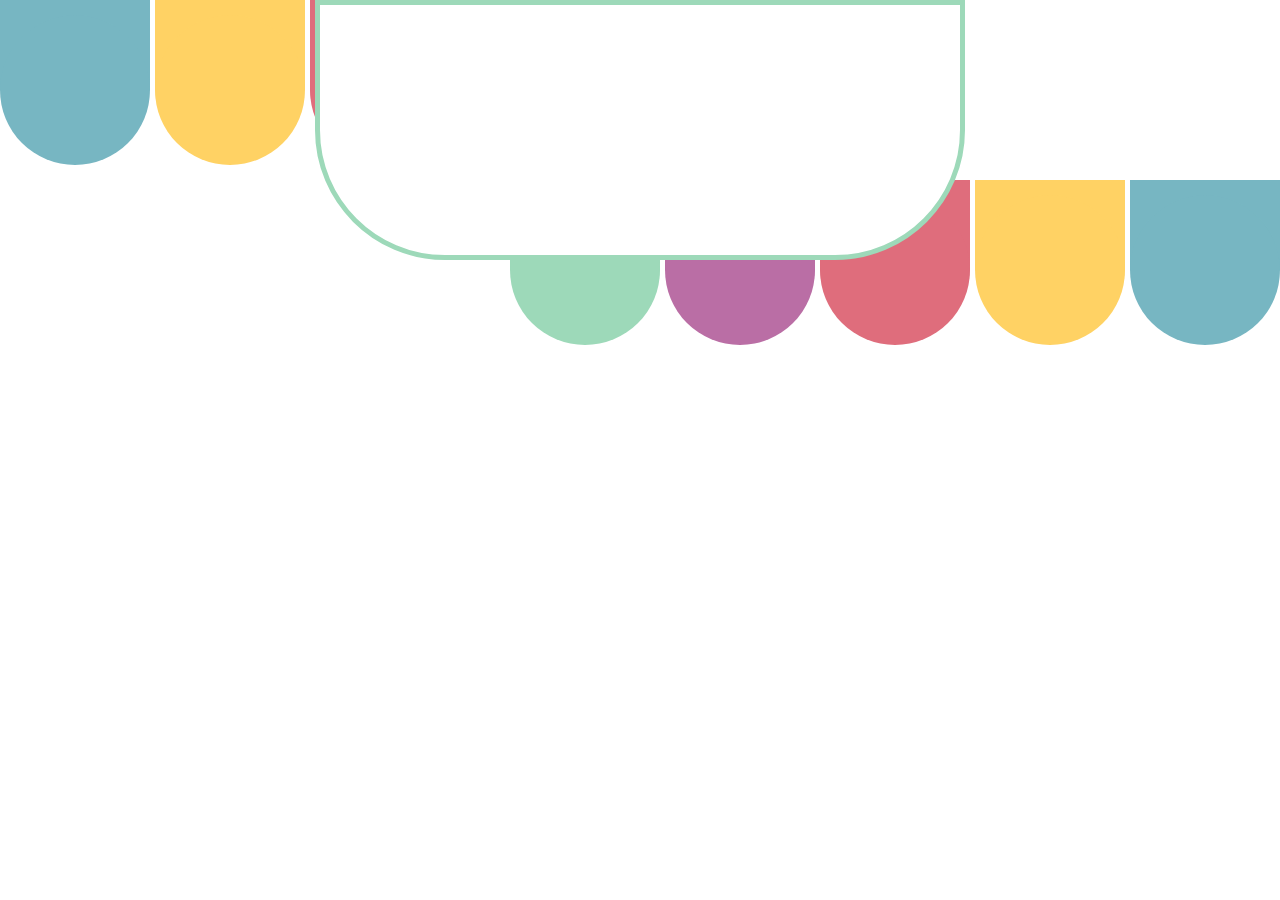
==== index.html @ 14388cc5 "header" ====
<!DOCTYPE html>
<html lang="en">
<head>
    <meta charset="UTF-8" />
    <meta name="viewport" content="width=device-width, initial-scale=1.0" />
    <title>Speciale 2nd Anniversary Fanzine</title>
    <meta name="description" content="A celebratory fanzine website for Speciale's second anniversary." />
    <link rel="stylesheet" href="style.css" />
    <link href="https://cdn.jsdelivr.net/npm/bootstrap@5.3.8/dist/css/bootstrap.min.css" rel="stylesheet" integrity="sha384-sRIl4kxILFvY47J16cr9ZwB07vP4J8+LH7qKQnuqkuIAvNWLzeN8tE5YBujZqJLB" crossorigin="anonymous">
</head>
<body>
    <header>
        <div class="container-fluid">
        <div class="row position-relative align-items-center"style="height: 180px;">
            <div class="col-auto p-0">
            <svg width="150" height="180">
            <rect width ="150" height = "90" fill = "#77B6C2"/>
            <circle cx = "75" cy ="90" r="75" fill = "#77B6C2"/>
            </svg>
            <svg width="150" height="180">
            <rect width ="150" height = "90" fill = "#FFD264"/>
            <circle cx = "75" cy ="90" r="75" fill = "#FFD264"/>
            </svg>
            <svg width="150" height="180">
            <rect width ="150" height = "90" fill = "#DF6D7C"/>
            <circle cx = "75" cy ="90" r="75" fill = "#DF6D7C"/>
            </svg>
            <svg width="150" height="180">
            <rect width ="150" height = "90" fill = "#BA6EA5"/>
            <circle cx = "75" cy ="90" r="75" fill = "#BA6EA5"/>
            </svg>
            <svg width="150" height="180">
            <rect width ="150" height = "90" fill = "#9DD9B9"/>
            <circle cx = "75" cy ="90" r="75" fill = "#9DD9B9"/>
            </svg>
        </div>
        <div class ="position-absolute top-0 start-50 translate-middle-x col-auto">
            <svg width="650" height="260" viewBox="0 0 650 260" fill="none" xmlns="http://www.w3.org/2000/svg">
            <path d="M647.5 2.5V130C647.5 200.416 590.416 257.5 520 257.5H130C59.5837 257.5 2.5 200.416 2.5 130V2.5H647.5Z" fill="white"/>
            <path d="M647.5 2.5V130C647.5 200.416 590.416 257.5 520 257.5H130C59.5837 257.5 2.5 200.416 2.5 130V2.5H647.5Z" stroke="#9DD9B9" stroke-width="5"/>
            </svg>
        </div>
        <div class="col-auto p-0 ms-auto">
            <svg width="150" height="180">
            <rect width ="150" height = "90" fill = "#9DD9B9"/>
            <circle cx = "75" cy ="90" r="75" fill = "#9DD9B9"/>
            </svg>
            <svg width="150" height="180">
            <rect width ="150" height = "90" fill = "#BA6EA5"/>
            <circle cx = "75" cy ="90" r="75" fill = "#BA6EA5"/>
            </svg>
            <svg width="150" height="180">
            <rect width ="150" height = "90" fill = "#DF6D7C"/>
            <circle cx = "75" cy ="90" r="75" fill = "#DF6D7C"/>
            </svg>
            <svg width="150" height="180">
            <rect width ="150" height = "90" fill = "#FFD264"/>
            <circle cx = "75" cy ="90" r="75" fill = "#FFD264"/>
            </svg>
            <svg width="150" height="180">
            <rect width ="150" height = "90" fill = "#77B6C2"/>
            <circle cx = "75" cy ="90" r="75" fill = "#77B6C2"/>
            </svg>
        </div>
        </div>
        
        </div>
        
    </header>
</body>
---- style.css ----
/* UNIVERSAL ---------------------------------------------------------------- */

html {
	min-height: 100% !important;
}
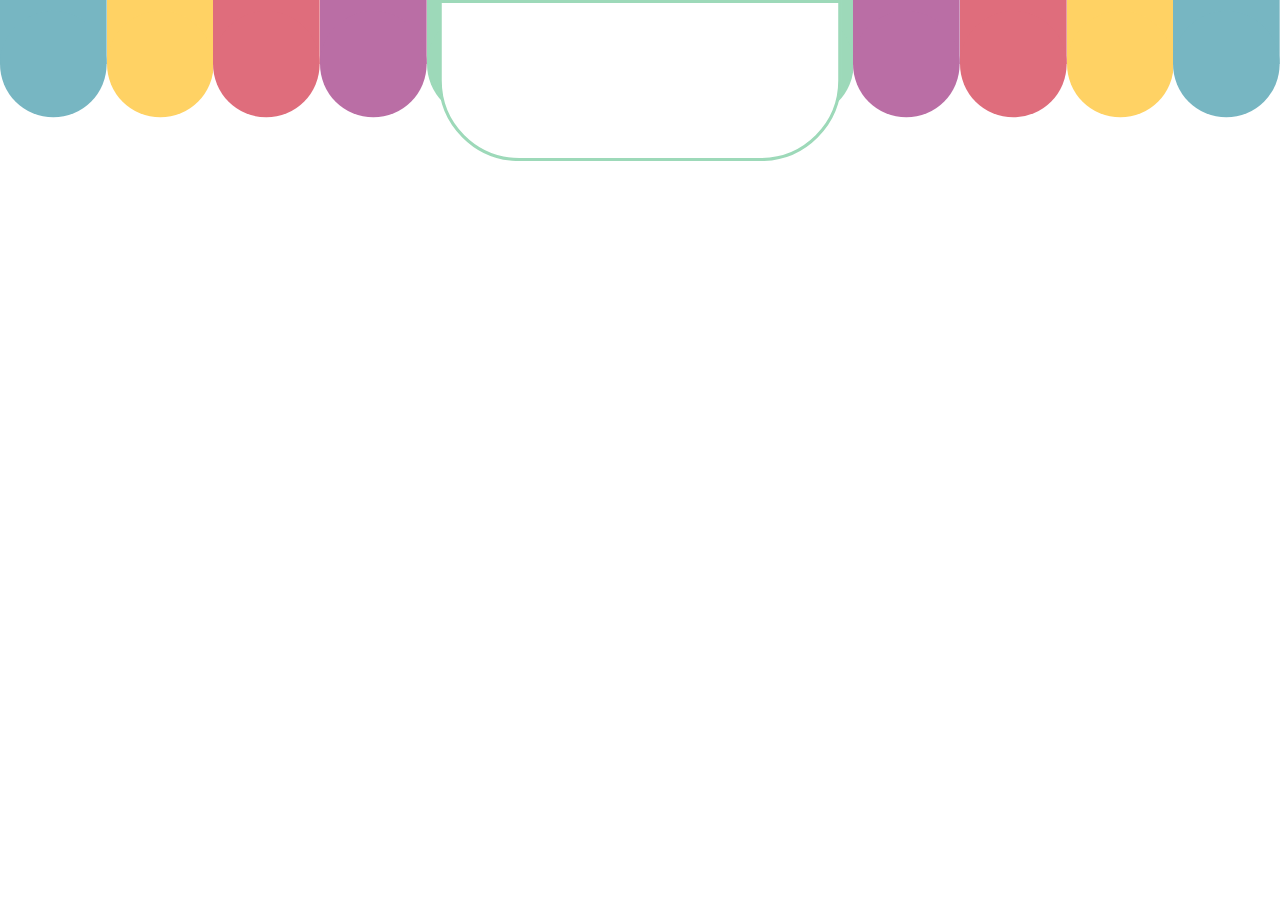
==== commit a40558f0: "header is now dynamic" ====
--- a/index.html
+++ b/index.html
@@ -1,70 +1,78 @@
 <!DOCTYPE html>
 <html lang="en">
+
 <head>
     <meta charset="UTF-8" />
     <meta name="viewport" content="width=device-width, initial-scale=1.0" />
     <title>Speciale 2nd Anniversary Fanzine</title>
     <meta name="description" content="A celebratory fanzine website for Speciale's second anniversary." />
     <link rel="stylesheet" href="style.css" />
-    <link href="https://cdn.jsdelivr.net/npm/bootstrap@5.3.8/dist/css/bootstrap.min.css" rel="stylesheet" integrity="sha384-sRIl4kxILFvY47J16cr9ZwB07vP4J8+LH7qKQnuqkuIAvNWLzeN8tE5YBujZqJLB" crossorigin="anonymous">
+    <link href="https://cdn.jsdelivr.net/npm/bootstrap@5.3.8/dist/css/bootstrap.min.css" rel="stylesheet"
+        integrity="sha384-sRIl4kxILFvY47J16cr9ZwB07vP4J8+LH7qKQnuqkuIAvNWLzeN8tE5YBujZqJLB" crossorigin="anonymous">
 </head>
+
 <body>
     <header>
         <div class="container-fluid">
-        <div class="row position-relative align-items-center"style="height: 180px;">
-            <div class="col-auto p-0">
-            <svg width="150" height="180">
-            <rect width ="150" height = "90" fill = "#77B6C2"/>
-            <circle cx = "75" cy ="90" r="75" fill = "#77B6C2"/>
-            </svg>
-            <svg width="150" height="180">
-            <rect width ="150" height = "90" fill = "#FFD264"/>
-            <circle cx = "75" cy ="90" r="75" fill = "#FFD264"/>
-            </svg>
-            <svg width="150" height="180">
-            <rect width ="150" height = "90" fill = "#DF6D7C"/>
-            <circle cx = "75" cy ="90" r="75" fill = "#DF6D7C"/>
-            </svg>
-            <svg width="150" height="180">
-            <rect width ="150" height = "90" fill = "#BA6EA5"/>
-            <circle cx = "75" cy ="90" r="75" fill = "#BA6EA5"/>
-            </svg>
-            <svg width="150" height="180">
-            <rect width ="150" height = "90" fill = "#9DD9B9"/>
-            <circle cx = "75" cy ="90" r="75" fill = "#9DD9B9"/>
-            </svg>
+            <div class="row position-relative align-items-center top-0" style="height: auto;">
+                <div class="col-5 p-0 d-flex">
+                    <svg viewBox="0 0 150 180" style="width: 20%; height: auto;">
+                        <rect width="100%" height="90" fill="#77B6C2" />
+                        <circle cx="75" cy="90" r="75" fill="#77B6C2" />
+                    </svg>
+                    <svg viewBox="0 0 150 180" style="width: 20%; height: auto;">
+                        <rect width="100%" height="90" fill="#FFD264" />
+                        <circle cx="75" cy="90" r="75" fill="#FFD264" />
+                    </svg>
+                    <svg viewBox="0 0 150 180" style="width: 20%; height: auto;">
+                        <rect width="100%" height="90" fill="#DF6D7C" />
+                        <circle cx="75" cy="90" r="75" fill="#DF6D7C" />
+                    </svg>
+                    <svg viewBox="0 0 150 180" style="width: 20%; height: auto;">
+                        <rect width="100%" height="90" fill="#BA6EA5" />
+                        <circle cx="75" cy="90" r="75" fill="#BA6EA5" />
+                    </svg>
+                    <svg viewBox="0 0 150 180" style="width: 20%; height: auto;">
+                        <rect width="100%" height="90" fill="#9DD9B9" />
+                        <circle cx="75" cy="90" r="75" fill="#9DD9B9" />
+                    </svg>
+                </div>
+                <div class="position-absolute top-0 start-50 translate-middle-x col-4">
+                    <svg width="100%" height="auto;" viewBox="0 0 650 260" fill="none"
+                        xmlns="http://www.w3.org/2000/svg">
+                        <path
+                            d="M647.5 2.5V130C647.5 200.416 590.416 257.5 520 257.5H130C59.5837 257.5 2.5 200.416 2.5 130V2.5H647.5Z"
+                            fill="white" />
+                        <path
+                            d="M647.5 2.5V130C647.5 200.416 590.416 257.5 520 257.5H130C59.5837 257.5 2.5 200.416 2.5 130V2.5H647.5Z"
+                            stroke="#9DD9B9" stroke-width="5" />
+                    </svg>
+                </div>
+                <div class="col-5 p-0 d-flex ms-auto">
+                    <svg viewBox="0 0 150 180" style="width: 20%; height: auto;">
+                        <rect width="100%" height="90" fill="#9DD9B9" />
+                        <circle cx="75" cy="90" r="75" fill="#9DD9B9" />
+                    </svg>
+                    <svg viewBox="0 0 150 180" style="width: 20%; height: auto;">
+                        <rect width="100%" height="90" fill="#BA6EA5" />
+                        <circle cx="75" cy="90" r="75" fill="#BA6EA5" />
+                    </svg>
+                    <svg viewBox="0 0 150 180" style="width: 20%; height: auto;">
+                        <rect width="100%" height="90" fill="#DF6D7C" />
+                        <circle cx="75" cy="90" r="75" fill="#DF6D7C" />
+                    </svg>
+                    <svg viewBox="0 0 150 180" style="width: 20%; height: auto;">
+                        <rect width="100%" height="90" fill="#FFD264" />
+                        <circle cx="75" cy="90" r="75" fill="#FFD264" />
+                    </svg>
+                    <svg viewBox="0 0 150 180" style="width: 20%; height: auto;">
+                        <rect width="100%" height="90" fill="#77B6C2" />
+                        <circle cx="75" cy="90" r="75" fill="#77B6C2" />
+                    </svg>
+                </div>
+            </div>
+
         </div>
-        <div class ="position-absolute top-0 start-50 translate-middle-x col-auto">
-            <svg width="650" height="260" viewBox="0 0 650 260" fill="none" xmlns="http://www.w3.org/2000/svg">
-            <path d="M647.5 2.5V130C647.5 200.416 590.416 257.5 520 257.5H130C59.5837 257.5 2.5 200.416 2.5 130V2.5H647.5Z" fill="white"/>
-            <path d="M647.5 2.5V130C647.5 200.416 590.416 257.5 520 257.5H130C59.5837 257.5 2.5 200.416 2.5 130V2.5H647.5Z" stroke="#9DD9B9" stroke-width="5"/>
-            </svg>
-        </div>
-        <div class="col-auto p-0 ms-auto">
-            <svg width="150" height="180">
-            <rect width ="150" height = "90" fill = "#9DD9B9"/>
-            <circle cx = "75" cy ="90" r="75" fill = "#9DD9B9"/>
-            </svg>
-            <svg width="150" height="180">
-            <rect width ="150" height = "90" fill = "#BA6EA5"/>
-            <circle cx = "75" cy ="90" r="75" fill = "#BA6EA5"/>
-            </svg>
-            <svg width="150" height="180">
-            <rect width ="150" height = "90" fill = "#DF6D7C"/>
-            <circle cx = "75" cy ="90" r="75" fill = "#DF6D7C"/>
-            </svg>
-            <svg width="150" height="180">
-            <rect width ="150" height = "90" fill = "#FFD264"/>
-            <circle cx = "75" cy ="90" r="75" fill = "#FFD264"/>
-            </svg>
-            <svg width="150" height="180">
-            <rect width ="150" height = "90" fill = "#77B6C2"/>
-            <circle cx = "75" cy ="90" r="75" fill = "#77B6C2"/>
-            </svg>
-        </div>
-        </div>
-        
-        </div>
-        
+
     </header>
 </body>
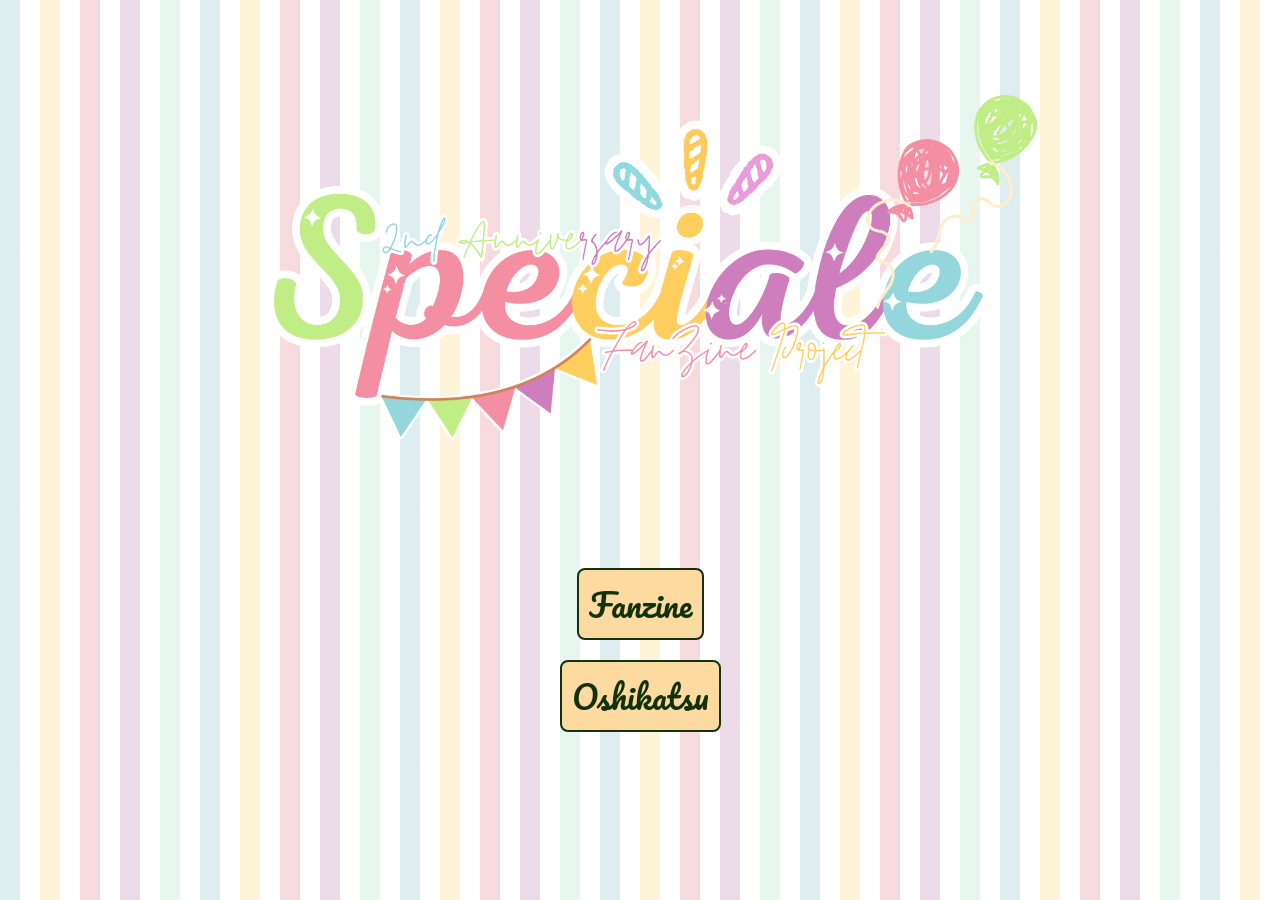
==== commit 6fabf3a3: "Added base frontpage with link to fanzine and oshikatsu" ====
--- a/index.html
+++ b/index.html
@@ -9,70 +9,20 @@
     <link rel="stylesheet" href="style.css" />
     <link href="https://cdn.jsdelivr.net/npm/bootstrap@5.3.8/dist/css/bootstrap.min.css" rel="stylesheet"
         integrity="sha384-sRIl4kxILFvY47J16cr9ZwB07vP4J8+LH7qKQnuqkuIAvNWLzeN8tE5YBujZqJLB" crossorigin="anonymous">
+    <link rel="preconnect" href="https://fonts.googleapis.com">
+    <link rel="preconnect" href="https://fonts.gstatic.com" crossorigin>
+    <link href="https://fonts.googleapis.com/css2?family=Pacifico&family=Quicksand:wght@300..700&display=swap"
+        rel="stylesheet">
 </head>
 
 <body>
-    <header>
-        <div class="container-fluid">
-            <div class="row position-relative align-items-center top-0" style="height: auto;">
-                <div class="col-5 p-0 d-flex">
-                    <svg viewBox="0 0 150 180" style="width: 20%; height: auto;">
-                        <rect width="100%" height="90" fill="#77B6C2" />
-                        <circle cx="75" cy="90" r="75" fill="#77B6C2" />
-                    </svg>
-                    <svg viewBox="0 0 150 180" style="width: 20%; height: auto;">
-                        <rect width="100%" height="90" fill="#FFD264" />
-                        <circle cx="75" cy="90" r="75" fill="#FFD264" />
-                    </svg>
-                    <svg viewBox="0 0 150 180" style="width: 20%; height: auto;">
-                        <rect width="100%" height="90" fill="#DF6D7C" />
-                        <circle cx="75" cy="90" r="75" fill="#DF6D7C" />
-                    </svg>
-                    <svg viewBox="0 0 150 180" style="width: 20%; height: auto;">
-                        <rect width="100%" height="90" fill="#BA6EA5" />
-                        <circle cx="75" cy="90" r="75" fill="#BA6EA5" />
-                    </svg>
-                    <svg viewBox="0 0 150 180" style="width: 20%; height: auto;">
-                        <rect width="100%" height="90" fill="#9DD9B9" />
-                        <circle cx="75" cy="90" r="75" fill="#9DD9B9" />
-                    </svg>
-                </div>
-                <div class="position-absolute top-0 start-50 translate-middle-x col-4">
-                    <svg width="100%" height="auto;" viewBox="0 0 650 260" fill="none"
-                        xmlns="http://www.w3.org/2000/svg">
-                        <path
-                            d="M647.5 2.5V130C647.5 200.416 590.416 257.5 520 257.5H130C59.5837 257.5 2.5 200.416 2.5 130V2.5H647.5Z"
-                            fill="white" />
-                        <path
-                            d="M647.5 2.5V130C647.5 200.416 590.416 257.5 520 257.5H130C59.5837 257.5 2.5 200.416 2.5 130V2.5H647.5Z"
-                            stroke="#9DD9B9" stroke-width="5" />
-                    </svg>
-                </div>
-                <div class="col-5 p-0 d-flex ms-auto">
-                    <svg viewBox="0 0 150 180" style="width: 20%; height: auto;">
-                        <rect width="100%" height="90" fill="#9DD9B9" />
-                        <circle cx="75" cy="90" r="75" fill="#9DD9B9" />
-                    </svg>
-                    <svg viewBox="0 0 150 180" style="width: 20%; height: auto;">
-                        <rect width="100%" height="90" fill="#BA6EA5" />
-                        <circle cx="75" cy="90" r="75" fill="#BA6EA5" />
-                    </svg>
-                    <svg viewBox="0 0 150 180" style="width: 20%; height: auto;">
-                        <rect width="100%" height="90" fill="#DF6D7C" />
-                        <circle cx="75" cy="90" r="75" fill="#DF6D7C" />
-                    </svg>
-                    <svg viewBox="0 0 150 180" style="width: 20%; height: auto;">
-                        <rect width="100%" height="90" fill="#FFD264" />
-                        <circle cx="75" cy="90" r="75" fill="#FFD264" />
-                    </svg>
-                    <svg viewBox="0 0 150 180" style="width: 20%; height: auto;">
-                        <rect width="100%" height="90" fill="#77B6C2" />
-                        <circle cx="75" cy="90" r="75" fill="#77B6C2" />
-                    </svg>
-                </div>
-            </div>
-
+    <div class=" container">
+        <div class='row'>
+            <img src='assets\Logo.png' style="  max-width: 100%;">
         </div>
-
-    </header>
+        <div class='row menu-btn'>
+            <a href="test.html"><button type="button">Fanzine</button></a>
+            <a href="oshikatsu.html"><button type="button">Oshikatsu</button></a>
+        </div>
+    </div>
 </body>
--- a/style.css
+++ b/style.css
@@ -2,4 +2,112 @@
 
 html {
 	min-height: 100% !important;
+}
+
+body{
+  background: repeating-linear-gradient(
+    90deg,
+    rgba(119, 182, 194, 0.25) 0px 20px,
+    white 20px 40px,
+    rgba(255, 210, 100, 0.25) 40px 60px,
+    white 60px 80px,
+    rgba(223, 109, 124, 0.25) 80px 100px,
+    white 100px 120px,
+    rgba(186, 110, 165, 0.25) 120px 140px,
+    white 140px 160px,
+    rgba(157, 217, 185, 0.25) 160px 180px,
+    white 180px 200px
+  );
+
+}
+p{
+  font-family: "Quicksand";
+  font-weight: 500;
+}
+
+h1{
+    font-family: "Pacifico";
+}
+
+/* LANDING PAGE  ---------------------------------------------------------------- */
+.menu-btn{
+text-align: center
+}
+
+.menu-btn button{
+  font-size:2em;
+  font-family: "Pacifico";
+  margin:10px;
+  background-color: #FDDAA0;
+  color: #12320D;
+  border: 2px solid #12320D;
+  padding:10px;
+  border-radius: 0.25em;
+
+}
+
+
+/* OSHIKATSU ---------------------------------------------------------------- */
+
+p.caption {
+  color: #FFFFFF
+}
+
+p.name{
+  color: #FFFFFF;
+  text-align: right;
+  font-family: "Pacifico";
+  font-size: 18px;
+  margin-bottom: 0px;
+}
+
+.oshi-container{
+  margin-top: 3em
+}
+
+.oshi-card{
+  border-radius: 10px;
+  margin:1em;
+  padding: 1em;
+}
+
+.soma{
+  background-color: #BA6EA5;
+}
+
+.berry{
+background-color: #DF6D7C
+}
+.tama{
+background-color: #FFD264
+}
+.tora{
+background-color: #77B6C2
+}
+.suzu{
+background-color: #9DD9B9
+}
+
+.soma img {
+  max-width: 100%;
+  aspect-ratio: 1 / 1;
+  object-fit:cover;
+  border-radius: 5px
+}
+
+/* OSHIKATSU ---------------------------------------------------------------- */
+
+.modal-custom{
+  padding:1em;
+}
+
+.heading-box{
+width:100%;
+height: auto;
+}
+
+.heading{
+  color: #9DD9B9;
+  text-align: center;
+  font-size: 6em;
 }
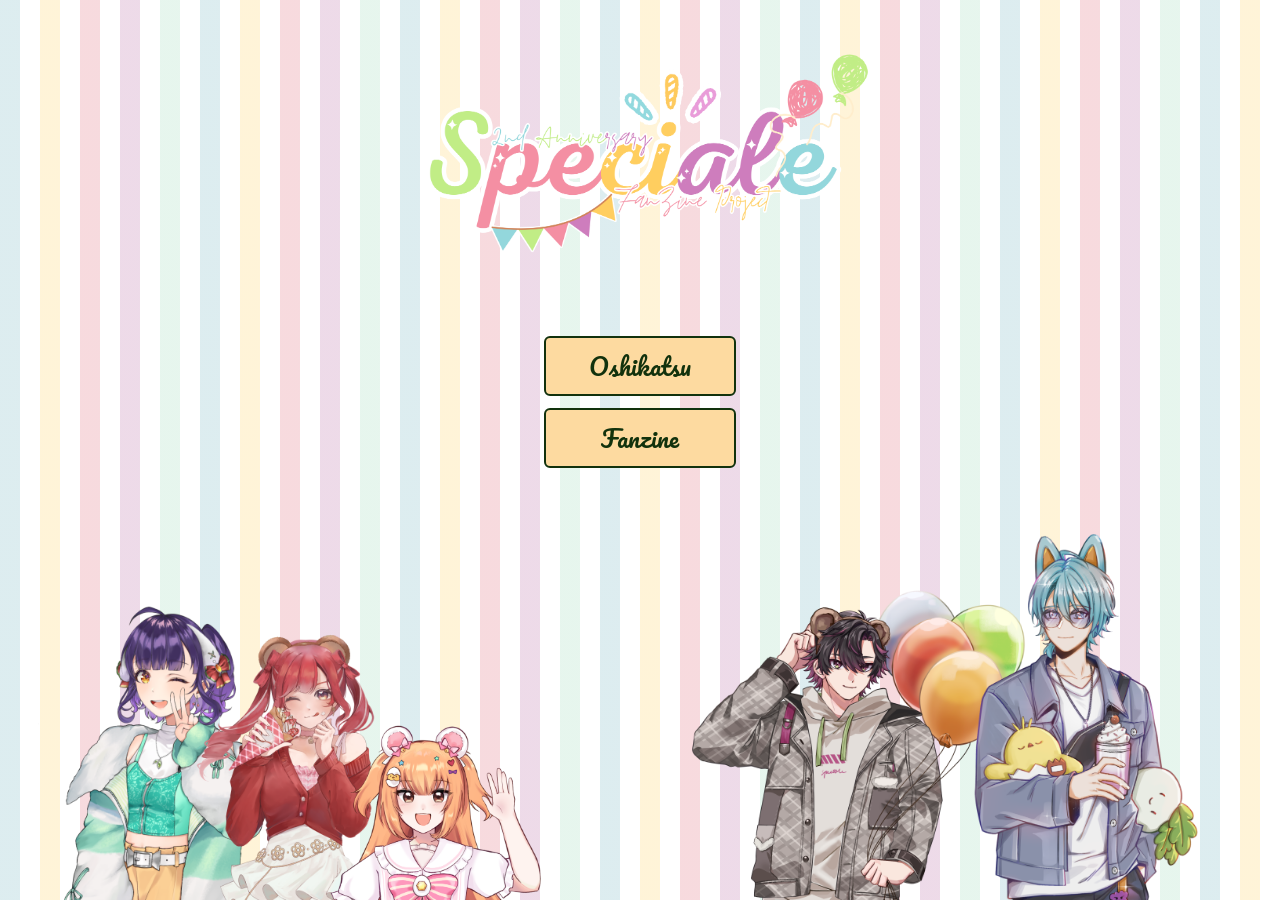
==== commit bd8abb97: "Added fullbody to index" ====
--- a/index.html
+++ b/index.html
@@ -16,13 +16,50 @@
 </head>
 
 <body>
-    <div class=" container">
-        <div class='row'>
-            <img src='assets\Logo.png' style="  max-width: 100%;">
+    <div class="landing-hero">
+        <!-- Left characters -->
+        <div class="characters-left">
+            <img src="assets/Suzuna_Fullbody.png" class="char char-left-1">
+            <img src="assets/Berry_Fullbody.png" class="char char-left-2">
+            <img src="assets/Tamako_Fullbody.png" class="char char-left-3">
         </div>
-        <div class='row menu-btn'>
-            <a href="test.html"><button type="button">Fanzine</button></a>
-            <a href="oshikatsu.html"><button type="button">Oshikatsu</button></a>
+
+        <!-- Center: logo + buttons -->
+        <div class="hero-center">
+            <img src="assets/Logo.png" class="hero-logo">
+            <div class="hero-buttons">
+                <button class="menu-btn-hero">Oshikatsu</button>
+                <button class="menu-btn-hero">Fanzine</button>
+            </div>
+        </div>
+
+        <!-- Right characters -->
+        <div class="characters-right">
+            <img src="assets/Soma_Fullbody.png" class="char char-right-1">
+            <img src="assets/Trout_Fullbody.png" class="char char-right-2">
         </div>
     </div>
+    <!--
+        <div class=" container">
+        <div class='row'>
+            <img src='assets\Logo.png' style="  max-width: 100%; z-index:1">
+        </div>
+        <div class="col">
+            <div class="col-auto">
+                <img src="assets/Berry_Fullbody.png " style="max-width: 50%; z-index: 2;">
+                <img src="assets/Suzuna_Fullbody.png" style="max-width: 50%;z-index: 2;">
+                <img src="assets/Tamako_Fullbody.png" style="max-width: 50%;z-index: 2;">
+            </div>
+
+            <div class='row menu-btn'>
+                <a href="test.html"><button type="button">Fanzine</button></a>
+                <a href="oshikatsu.html"><button type="button">Oshikatsu</button></a>
+            </div>
+            <div>
+                <img src="assets/Soma_Fullbody.png" style="max-width: 50%;z-index: 2;">
+                <img src="assets/Trout_Fullbody.png" style="max-width: 50%;z-index: 2;">
+            </div>
+        </div>
+    </div>
+    -->
 </body>
--- a/style.css
+++ b/style.css
@@ -2,9 +2,14 @@
 
 html {
 	min-height: 100% !important;
+  	height: 100%;
+	overflow: hidden;
 }
 
 body{
+   margin: 0;
+  height: 100%;
+  overflow: hidden;
   background: repeating-linear-gradient(
     90deg,
     rgba(119, 182, 194, 0.25) 0px 20px,
@@ -45,7 +50,101 @@
   border-radius: 0.25em;
 
 }
-
+.landing-hero {
+    position: relative;
+    display: flex;
+    align-items: flex-end;
+    justify-content: space-between;
+    height: 100vh;
+    width: 100vw;
+    margin: 0 auto;
+    overflow: hidden;
+}
+
+.char {
+    position: absolute;
+    bottom: 0;
+    height: auto; /* let width drive */
+    object-fit: unset;
+}
+
+/* ── Side groups ── */
+.characters-left,
+.characters-right {
+    position: relative;
+    flex-shrink: 0;
+    width: 38%;
+    height: 750px;
+    overflow: visible;
+    transform: translateY(50%);
+}
+
+/* Left: 3 characters — char-left-3 bleeds furthest into center */
+.char-left-1 { left: -15%;  width: 100%; z-index: 1; }
+.char-left-2 { left: 14%;  width: 100%; z-index: 2; }
+.char-left-3 { left: 38%;  width: 90%; z-index: 3; transform: translateY(10%);}
+
+/* Right: 2 characters — char-right-1 bleeds furthest into center */
+.char-right-1 { right: 38%; width: 100%; z-index: 2; }
+.char-right-2 { right: -7%; width: 100%; z-index: 3;  transform: translateY(5%);}
+
+/* ── Center ── */
+.hero-center {
+    position: absolute;
+        left: 50%;
+    top: 0; /* anchor to top instead of true center */
+    transform: translateX(-50%); /* only horizontal centering */
+    z-index: 10; /* sits above character images */
+    display: flex;
+    flex-direction: column;
+    align-items: center;
+    gap: 1rem;
+    flex-shrink: 0;
+    width: auto;
+    padding-bottom: 2rem;
+}
+
+.hero-logo {
+    width: 100%;
+    max-width: 750px;
+}
+
+.hero-buttons {
+    display: flex;
+    flex-direction: column;
+    align-items: center;
+    gap: 0.75rem;
+    width: 100%;
+}
+
+.menu-btn-hero {
+    font-size: clamp(1rem, 2.5vw, 1.5rem);
+    font-family: "Pacifico";
+    width: 30%;
+    background-color: #FDDAA0;
+    color: #12320D;
+    border: 2px solid #12320D;
+    padding: 10px;
+    border-radius: 0.25em;
+    cursor: pointer;
+}
+
+/* ── Mobile: hide characters, center the logo + buttons ── */
+@media (max-width: 768px) {
+    .characters-left,
+    .characters-right {
+        display: none;
+    }
+
+    .landing-hero {
+        min-height: unset;
+        padding: 2rem 1rem;
+    }
+
+    .hero-center {
+        width: 100%;
+    }
+}
 
 /* OSHIKATSU ---------------------------------------------------------------- */
 
@@ -101,13 +200,25 @@
   padding:1em;
 }
 
-.heading-box{
-width:100%;
-height: auto;
-}
-
-.heading{
-  color: #9DD9B9;
-  text-align: center;
-  font-size: 6em;
+.dome-wrapper {
+    position: relative; /* this becomes the positioning context */
+}
+
+.heading-box {
+    position: absolute;
+    top: 50%;
+    left: 50%;
+    transform: translate(-50%, -50%);
+    width: 100%;
+    display: flex;
+    justify-content: center;
+    align-items: center;
+    padding: 0 1rem;
+}
+
+.heading {
+    font-size: clamp(1.5rem, 4vw, 6rem);
+    margin: 0;
+    line-height: 1;
+    color: #9DD9B9;
 }
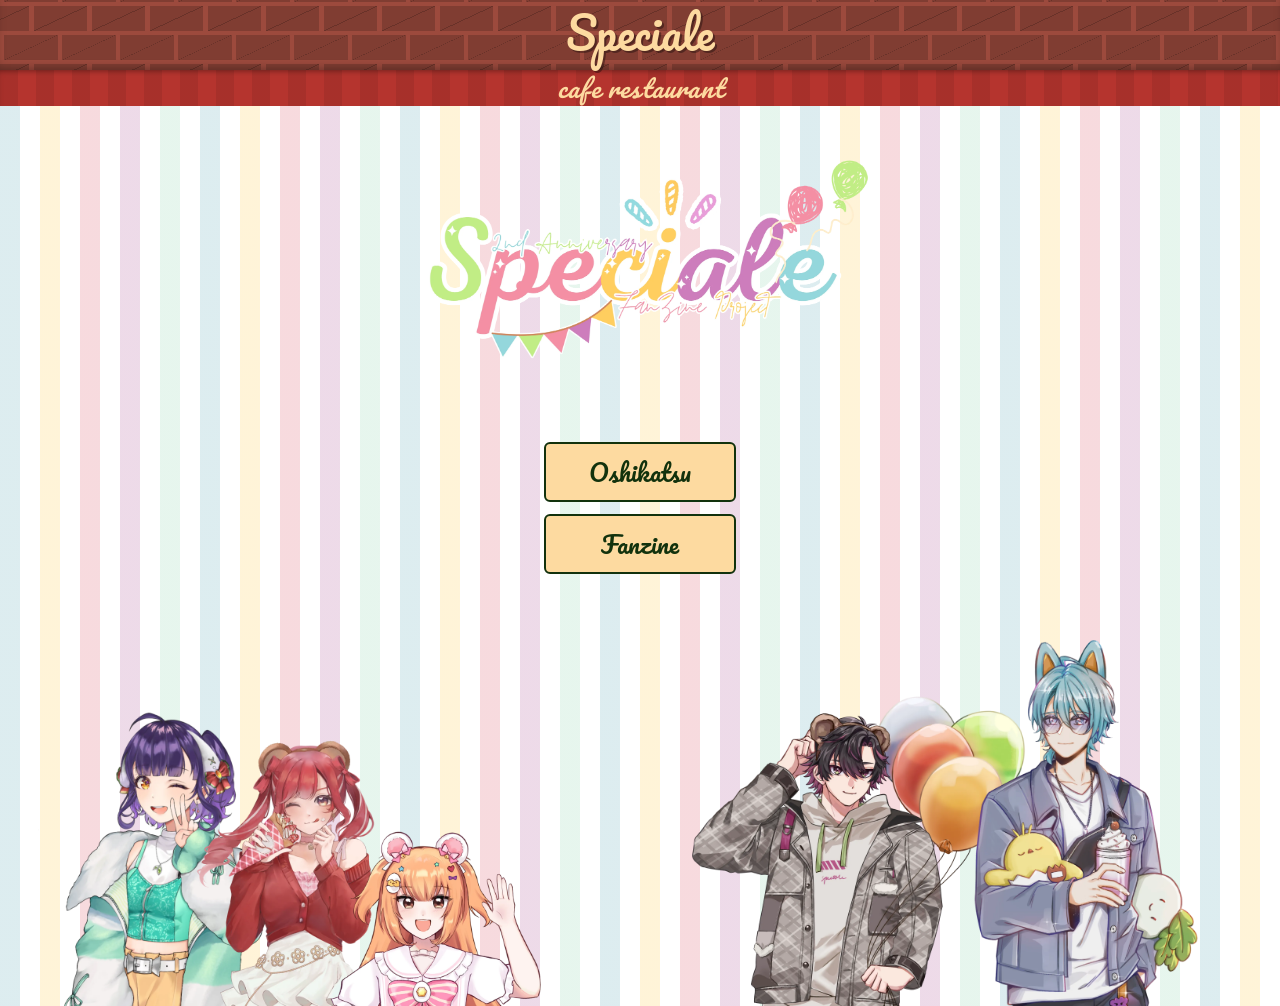
==== commit 0ed8803a: "added oshikatsu images and awning" ====
--- a/index.html
+++ b/index.html
@@ -15,51 +15,37 @@
         rel="stylesheet">
 </head>
 
-<body>
+<body class="no-scroll">
+    <header class="awning-header">
+        <div class="awning-brick">
+            <span class="awning-brand">Speciale</span>
+        </div>
+        <div class="awning-band">
+            <span class="awning-text">cafe restaurant</span>
+        </div>
+        <div class="awning-scallop"></div>
+    </header>
     <div class="landing-hero">
         <!-- Left characters -->
         <div class="characters-left">
-            <img src="assets/Suzuna_Fullbody.png" class="char char-left-1">
-            <img src="assets/Berry_Fullbody.png" class="char char-left-2">
-            <img src="assets/Tamako_Fullbody.png" class="char char-left-3">
+            <img src="assets/Suzuna_Fullbody.webp" class="char char-left-1">
+            <img src="assets/Berry_Fullbody.webp" class="char char-left-2">
+            <img src="assets/Tamako_Fullbody.webp" class="char char-left-3">
         </div>
 
         <!-- Center: logo + buttons -->
         <div class="hero-center">
-            <img src="assets/Logo.png" class="hero-logo">
+            <img src="assets/Logo.webp" class="hero-logo">
             <div class="hero-buttons">
-                <button class="menu-btn-hero">Oshikatsu</button>
+                <button class="menu-btn-hero" onclick="location.href='oshikatsu.html'">Oshikatsu</button>
                 <button class="menu-btn-hero">Fanzine</button>
             </div>
         </div>
 
         <!-- Right characters -->
         <div class="characters-right">
-            <img src="assets/Soma_Fullbody.png" class="char char-right-1">
-            <img src="assets/Trout_Fullbody.png" class="char char-right-2">
+            <img src="assets/Soma_Fullbody.webp" class="char char-right-1">
+            <img src="assets/Trout_Fullbody.webp" class="char char-right-2">
         </div>
     </div>
-    <!--
-        <div class=" container">
-        <div class='row'>
-            <img src='assets\Logo.png' style="  max-width: 100%; z-index:1">
-        </div>
-        <div class="col">
-            <div class="col-auto">
-                <img src="assets/Berry_Fullbody.png " style="max-width: 50%; z-index: 2;">
-                <img src="assets/Suzuna_Fullbody.png" style="max-width: 50%;z-index: 2;">
-                <img src="assets/Tamako_Fullbody.png" style="max-width: 50%;z-index: 2;">
-            </div>
-
-            <div class='row menu-btn'>
-                <a href="test.html"><button type="button">Fanzine</button></a>
-                <a href="oshikatsu.html"><button type="button">Oshikatsu</button></a>
-            </div>
-            <div>
-                <img src="assets/Soma_Fullbody.png" style="max-width: 50%;z-index: 2;">
-                <img src="assets/Trout_Fullbody.png" style="max-width: 50%;z-index: 2;">
-            </div>
-        </div>
-    </div>
-    -->
 </body>
--- a/style.css
+++ b/style.css
@@ -2,14 +2,15 @@
 
 html {
 	min-height: 100% !important;
-  	height: 100%;
+}
+
+html.no-scroll {
+	height: 100%;
 	overflow: hidden;
 }
 
 body{
    margin: 0;
-  height: 100%;
-  overflow: hidden;
   background: repeating-linear-gradient(
     90deg,
     rgba(119, 182, 194, 0.25) 0px 20px,
@@ -23,8 +24,13 @@
     rgba(157, 217, 185, 0.25) 160px 180px,
     white 180px 200px
   );
-
-}
+}
+
+body.no-scroll {
+  height: 100%;
+  overflow: hidden;
+}
+
 p{
   font-family: "Quicksand";
   font-weight: 500;
@@ -173,7 +179,6 @@
 .soma{
   background-color: #BA6EA5;
 }
-
 .berry{
 background-color: #DF6D7C
 }
@@ -193,6 +198,34 @@
   object-fit:cover;
   border-radius: 5px
 }
+
+.tora img {
+  max-width: 100%;
+  aspect-ratio: 1 / 1;
+  object-fit:cover;
+  border-radius: 5px
+}
+.berry img {
+  max-width: 100%;
+  aspect-ratio: 1 / 1;
+  object-fit:cover;
+  border-radius: 5px
+}
+.tama img {
+  max-width: 100%;
+  aspect-ratio: 1 / 1;
+  object-fit:cover;
+  border-radius: 5px
+}
+.suzu img {
+  max-width: 100%;
+  aspect-ratio: 1 / 1;
+  object-fit:cover;
+  border-radius: 5px
+}
+
+
+
 
 /* OSHIKATSU ---------------------------------------------------------------- */
 
@@ -221,4 +254,73 @@
     margin: 0;
     line-height: 1;
     color: #9DD9B9;
-}+}
+
+/* AWNING HEADER ---------------------------------------------------------------- */
+
+.awning-header {
+    position: relative;
+    width: 100%;
+    height: var(--awning-height);
+    overflow: hidden;
+}
+
+/* Brick backdrop behind the awning */
+.awning-brick {
+    height: 60%;
+    width: 100%;
+    display: flex;
+    align-items: flex-end;
+    justify-content: center;
+    padding-bottom: 0.25em;
+    background-color: #9c4a3d;
+    background-image:
+        linear-gradient(335deg, rgba(0, 0, 0, 0.18) 23px, transparent 23px),
+        linear-gradient(155deg, rgba(0, 0, 0, 0.18) 23px, transparent 23px),
+        linear-gradient(335deg, rgba(0, 0, 0, 0.18) 23px, transparent 23px),
+        linear-gradient(155deg, rgba(0, 0, 0, 0.18) 23px, transparent 23px);
+    background-size: 58px 58px;
+    background-position: 0px 2px, 4px 35px, 29px 31px, 34px 6px;
+    box-shadow: inset 0 -6px 12px -6px rgba(0, 0, 0, 0.4);
+}
+
+.awning-brand {
+    font-family: "Pacifico";
+    font-size: clamp(1.5rem, 4vw, 2.75rem);
+    color: #FDDAA0;
+    text-shadow: 2px 2px 0 rgba(0, 0, 0, 0.35);
+}
+
+/* The awning band itself */
+.awning-band {
+    height: 32%;
+    width: 100%;
+    display: flex;
+    align-items: center;
+    justify-content: center;
+    background-color: #B5342E;
+    background-image: repeating-linear-gradient(
+        90deg,
+        rgba(0, 0, 0, 0.08) 0px 18px,
+        transparent 18px 36px
+    );
+    box-shadow: inset 0 4px 6px -4px rgba(0, 0, 0, 0.5);
+}
+
+.awning-text {
+    font-family: "Pacifico";
+    font-style: italic;
+    font-size: clamp(1rem, 2.2vw, 1.5rem);
+    color: #FDDAA0;
+    letter-spacing: 0.05em;
+}
+
+/* Scalloped valance along the bottom edge of the awning */
+.awning-scallop {
+    height: 8%;
+    width: 100%;
+    background-image: radial-gradient(circle at 10px 0, transparent 12px, #B5342E 13px);
+    background-size: 20px 20px;
+    background-repeat: repeat-x;
+    background-position: top;
+}
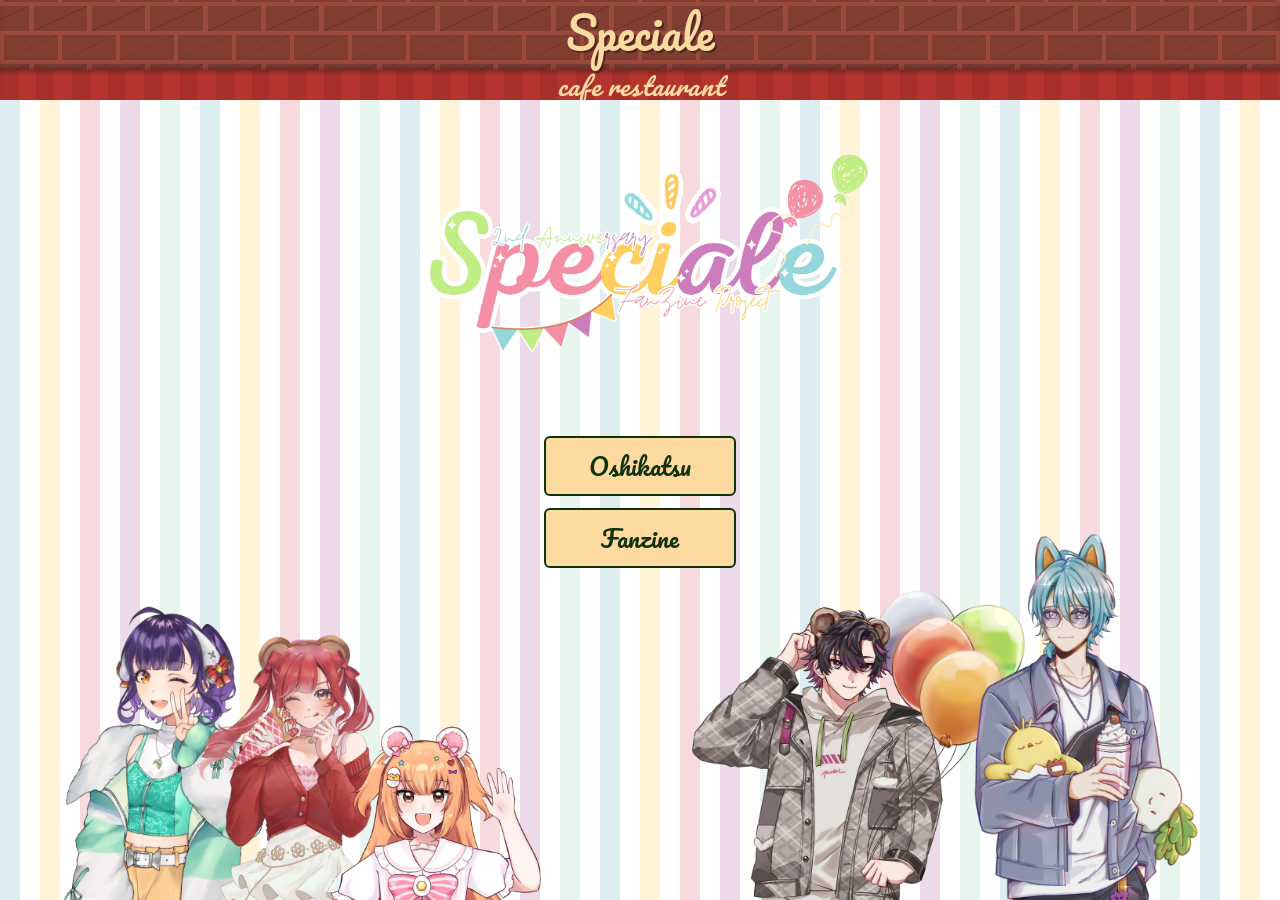
==== commit 34ed9f2c: "oshikatsu all images up and supe for landing" ====
--- a/index.html
+++ b/index.html
@@ -23,7 +23,6 @@
         <div class="awning-band">
             <span class="awning-text">cafe restaurant</span>
         </div>
-        <div class="awning-scallop"></div>
     </header>
     <div class="landing-hero">
         <!-- Left characters -->
--- a/style.css
+++ b/style.css
@@ -1,4 +1,7 @@
 /* UNIVERSAL ---------------------------------------------------------------- */
+:root {
+	--awning-height: 100px;
+}
 
 html {
 	min-height: 100% !important;
@@ -61,7 +64,7 @@
     display: flex;
     align-items: flex-end;
     justify-content: space-between;
-    height: 100vh;
+    height: calc(100vh - var(--awning-height));
     width: 100vw;
     margin: 0 auto;
     overflow: hidden;
@@ -137,10 +140,6 @@
 
 /* ── Mobile: hide characters, center the logo + buttons ── */
 @media (max-width: 768px) {
-    .characters-left,
-    .characters-right {
-        display: none;
-    }
 
     .landing-hero {
         min-height: unset;
@@ -150,12 +149,22 @@
     .hero-center {
         width: 100%;
     }
+.hero-logo {
+    width: 100%;
+    max-width: 400px;
+}
+
+.characters-left,
+.characters-right {
+    transform: none;
+        width: 50%;
+}
 }
 
 /* OSHIKATSU ---------------------------------------------------------------- */
 
 p.caption {
-  color: #FFFFFF
+  color: #1d1b1b
 }
 
 p.name{
@@ -267,7 +276,6 @@
 
 /* Brick backdrop behind the awning */
 .awning-brick {
-    height: 60%;
     width: 100%;
     display: flex;
     align-items: flex-end;
@@ -314,13 +322,3 @@
     color: #FDDAA0;
     letter-spacing: 0.05em;
 }
-
-/* Scalloped valance along the bottom edge of the awning */
-.awning-scallop {
-    height: 8%;
-    width: 100%;
-    background-image: radial-gradient(circle at 10px 0, transparent 12px, #B5342E 13px);
-    background-size: 20px 20px;
-    background-repeat: repeat-x;
-    background-position: top;
-}
